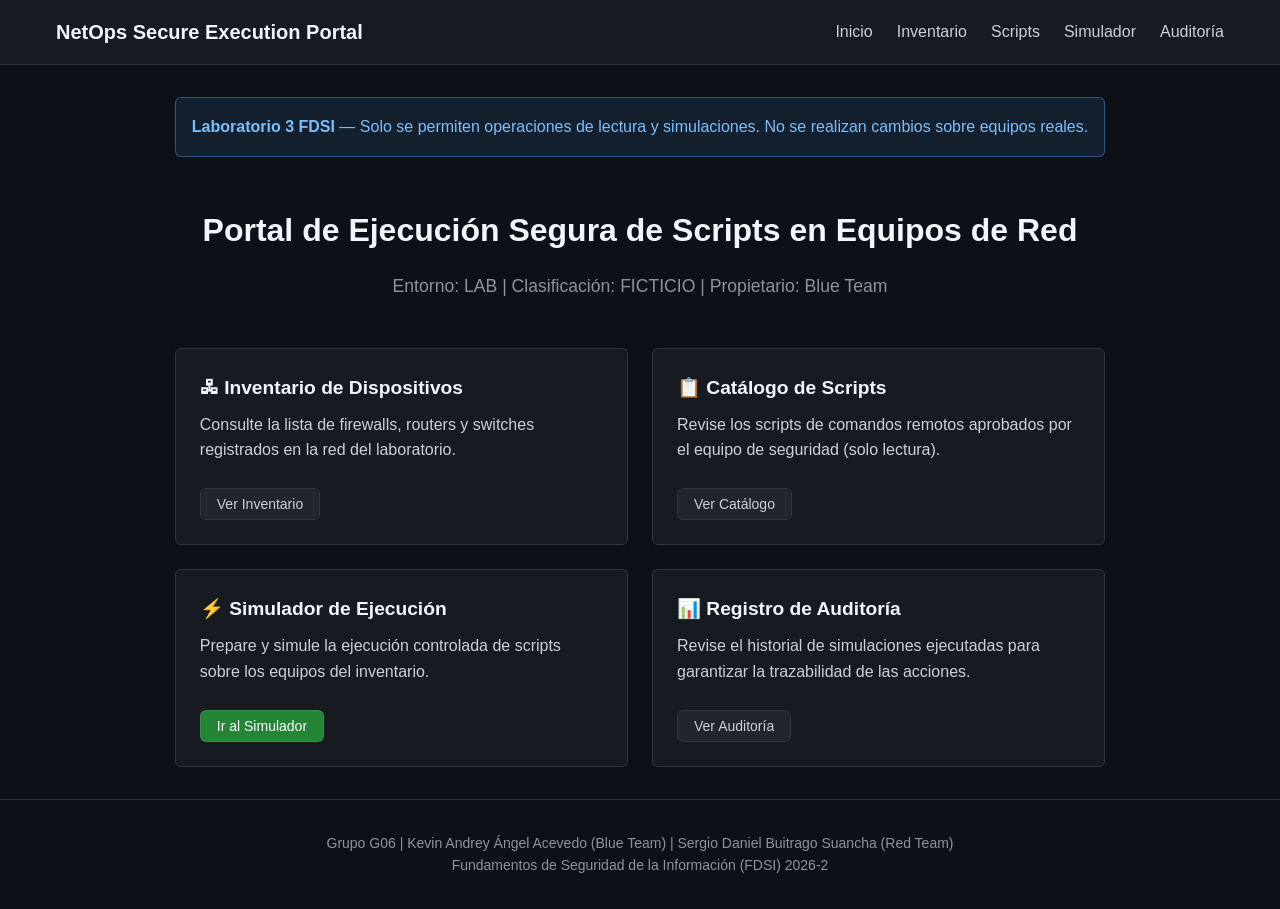
==== app/index.html @ 07216e6b "adelanto primera parte" ====
<!DOCTYPE html>
<html lang="es">
<head>
    <meta charset="utf-8">
    <meta name="viewport" content="width=device-width, initial-scale=1.0">
    <title>NetOps Secure Execution Portal</title>
    <link rel="stylesheet" href="style.css">
</head>
<body>
    <nav class="navbar">
        <div class="container" style="padding-top: 0; padding-bottom: 0;">
            <div class="navbar-brand">NetOps Secure Execution Portal</div>
            <ul class="nav-links">
                <li><a href="index.html">Inicio</a></li>
                <li><a href="public-inventory.txt">Inventario</a></li>
                <li><a href="scripts-catalog.html">Scripts</a></li>
                <li><a href="simulate.html">Simulador</a></li>
                <li><a href="audit-log.html">Auditoría</a></li>
            </ul>
        </div>
    </nav>

    <div class="container">
        <div class="alert alert-info">
            <strong>Laboratorio 3 FDSI</strong> — Solo se permiten operaciones de lectura y simulaciones. No se realizan cambios sobre equipos reales.
        </div>

        <div style="text-align: center; margin: 3rem 0;">
            <h1>Portal de Ejecución Segura de Scripts en Equipos de Red</h1>
            <p style="color: #8b949e; font-size: 1.1rem; margin-top: 1rem;">
                Entorno: LAB | Clasificación: FICTICIO | Propietario: Blue Team
            </p>
        </div>

        <div class="grid">
            <div class="card">
                <h3 class="card-title">🖧 Inventario de Dispositivos</h3>
                <p>Consulte la lista de firewalls, routers y switches registrados en la red del laboratorio.</p>
                <br>
                <a href="public-inventory.txt" class="btn">Ver Inventario</a>
            </div>

            <div class="card">
                <h3 class="card-title">📋 Catálogo de Scripts</h3>
                <p>Revise los scripts de comandos remotos aprobados por el equipo de seguridad (solo lectura).</p>
                <br>
                <a href="scripts-catalog.html" class="btn">Ver Catálogo</a>
            </div>

            <div class="card">
                <h3 class="card-title">⚡ Simulador de Ejecución</h3>
                <p>Prepare y simule la ejecución controlada de scripts sobre los equipos del inventario.</p>
                <br>
                <a href="simulate.html" class="btn btn-primary">Ir al Simulador</a>
            </div>

            <div class="card">
                <h3 class="card-title">📊 Registro de Auditoría</h3>
                <p>Revise el historial de simulaciones ejecutadas para garantizar la trazabilidad de las acciones.</p>
                <br>
                <a href="audit-log.html" class="btn">Ver Auditoría</a>
            </div>
        </div>
    </div>

    <footer>
        <div class="container" style="padding: 0;">
            <p>Grupo G06 | Kevin Andrey Ángel Acevedo (Blue Team) | Sergio Daniel Buitrago Suancha (Red Team)</p>
            <p>Fundamentos de Seguridad de la Información (FDSI) 2026-2</p>
        </div>
    </footer>
</body>
</html>
---- app/style.css ----
/* Variables de tema oscuro estilo consola */
:root {
    --bg-dark: #0d1117;
    --bg-card: #161b22;
    --text-main: #c9d1d9;
    --text-heading: #f0f6fc;
    --border-color: #30363d;
    
    --primary: #58a6ff;
    --primary-hover: #1f6feb;
    --success: #3fb950;
    --warning: #d29922;
    --danger: #f85149;
    
    --font-sans: -apple-system, BlinkMacSystemFont, "Segoe UI", Helvetica, Arial, sans-serif;
    --font-mono: ui-monospace, SFMono-Regular, "SF Mono", Menlo, Consolas, "Liberation Mono", monospace;
}

* {
    box-sizing: border-box;
    margin: 0;
    padding: 0;
}

body {
    background-color: var(--bg-dark);
    color: var(--text-main);
    font-family: var(--font-sans);
    line-height: 1.6;
    display: flex;
    flex-direction: column;
    min-height: 100vh;
}

/* Tipografía */
h1, h2, h3, h4 { color: var(--text-heading); margin-bottom: 1rem; }
a { color: var(--primary); text-decoration: none; }
a:hover { text-decoration: underline; }

/* Contenedor principal */
.container {
    max-width: 1200px;
    margin: 0 auto;
    padding: 2rem 1rem;
    flex: 1;
}

/* Navegación */
.navbar {
    background-color: var(--bg-card);
    border-bottom: 1px solid var(--border-color);
    padding: 1rem 0;
}

.navbar .container {
    display: flex;
    justify-content: space-between;
    align-items: center;
    padding: 0 1rem;
}

.navbar-brand {
    font-size: 1.25rem;
    font-weight: bold;
    color: var(--text-heading);
}

.nav-links {
    list-style: none;
    display: flex;
    gap: 1.5rem;
}

.nav-links a { color: var(--text-main); }
.nav-links a:hover { color: var(--primary); }

/* Layout Grid */
.grid {
    display: grid;
    grid-template-columns: repeat(auto-fit, minmax(300px, 1fr));
    gap: 1.5rem;
    margin-top: 2rem;
}

/* Tarjetas */
.card {
    background-color: var(--bg-card);
    border: 1px solid var(--border-color);
    border-radius: 6px;
    padding: 1.5rem;
}

.card-title {
    font-size: 1.2rem;
    margin-bottom: 0.5rem;
    display: flex;
    align-items: center;
    gap: 0.5rem;
}

/* Alertas */
.alert {
    padding: 1rem;
    border-radius: 6px;
    margin-bottom: 1.5rem;
    border: 1px solid transparent;
}
.alert-info {
    background-color: rgba(88, 166, 255, 0.1);
    border-color: rgba(88, 166, 255, 0.4);
    color: #79c0ff;
}
.alert-warning {
    background-color: rgba(210, 153, 34, 0.1);
    border-color: rgba(210, 153, 34, 0.4);
    color: #e3b341;
}
.alert-success {
    background-color: rgba(63, 185, 80, 0.1);
    border-color: rgba(63, 185, 80, 0.4);
    color: #56d364;
}

/* Botones y Formularios */
.btn {
    display: inline-block;
    padding: 5px 16px;
    font-size: 14px;
    font-weight: 500;
    line-height: 20px;
    white-space: nowrap;
    vertical-align: middle;
    cursor: pointer;
    border-radius: 6px;
    border: 1px solid var(--border-color);
    background-color: #21262d;
    color: var(--text-main);
    transition: 0.2s cubic-bezier(0.3, 0, 0.5, 1);
}
.btn:hover {
    background-color: #30363d;
    border-color: #8b949e;
}
.btn-primary {
    color: #ffffff;
    background-color: #238636;
    border-color: rgba(240, 246, 252, 0.1);
}
.btn-primary:hover {
    background-color: #2ea043;
}

.form-group {
    margin-bottom: 1rem;
}
.form-group label {
    display: block;
    margin-bottom: 0.5rem;
    font-weight: 600;
}
.form-control {
    width: 100%;
    padding: 5px 12px;
    font-size: 14px;
    line-height: 20px;
    color: var(--text-main);
    background-color: var(--bg-dark);
    border: 1px solid var(--border-color);
    border-radius: 6px;
}
.form-control:focus {
    border-color: var(--primary);
    outline: none;
    box-shadow: 0 0 0 3px rgba(88, 166, 255, 0.3);
}

/* Terminal Simulada */
.terminal-output {
    background-color: #010409;
    border: 1px solid var(--border-color);
    border-radius: 6px;
    padding: 1rem;
    font-family: var(--font-mono);
    font-size: 0.85rem;
    color: #e6edf3;
    overflow-x: auto;
    white-space: pre-wrap;
    margin-top: 1.5rem;
    display: none; /* Oculto por defecto */
}
.terminal-header {
    color: #8b949e;
    margin-bottom: 1rem;
    border-bottom: 1px dashed #30363d;
    padding-bottom: 0.5rem;
}

/* Badges */
.badge {
    display: inline-block;
    padding: 0 7px;
    font-size: 12px;
    font-weight: 500;
    line-height: 18px;
    border-radius: 2em;
    border: 1px solid transparent;
}
.badge-low { border-color: rgba(63,185,80,0.4); color: #3fb950; }
.badge-medium { border-color: rgba(210,153,34,0.4); color: #d29922; }
.badge-approved { background-color: rgba(63,185,80,0.1); color: #56d364; }
.badge-active { border-color: rgba(88,166,255,0.4); color: #58a6ff; }
.badge-standby { border-color: rgba(139,148,158,0.4); color: #8b949e; }

/* Tablas */
table {
    width: 100%;
    border-collapse: collapse;
    margin-top: 1rem;
}
th, td {
    padding: 8px 13px;
    border: 1px solid var(--border-color);
    text-align: left;
}
th {
    background-color: var(--bg-card);
    font-weight: 600;
}
tr:nth-child(even) {
    background-color: rgba(22, 27, 34, 0.5);
}
tr:hover {
    background-color: rgba(22, 27, 34, 1);
}

/* Footer */
footer {
    border-top: 1px solid var(--border-color);
    padding: 2rem 0;
    margin-top: auto;
    text-align: center;
    color: #8b949e;
    font-size: 0.875rem;
}
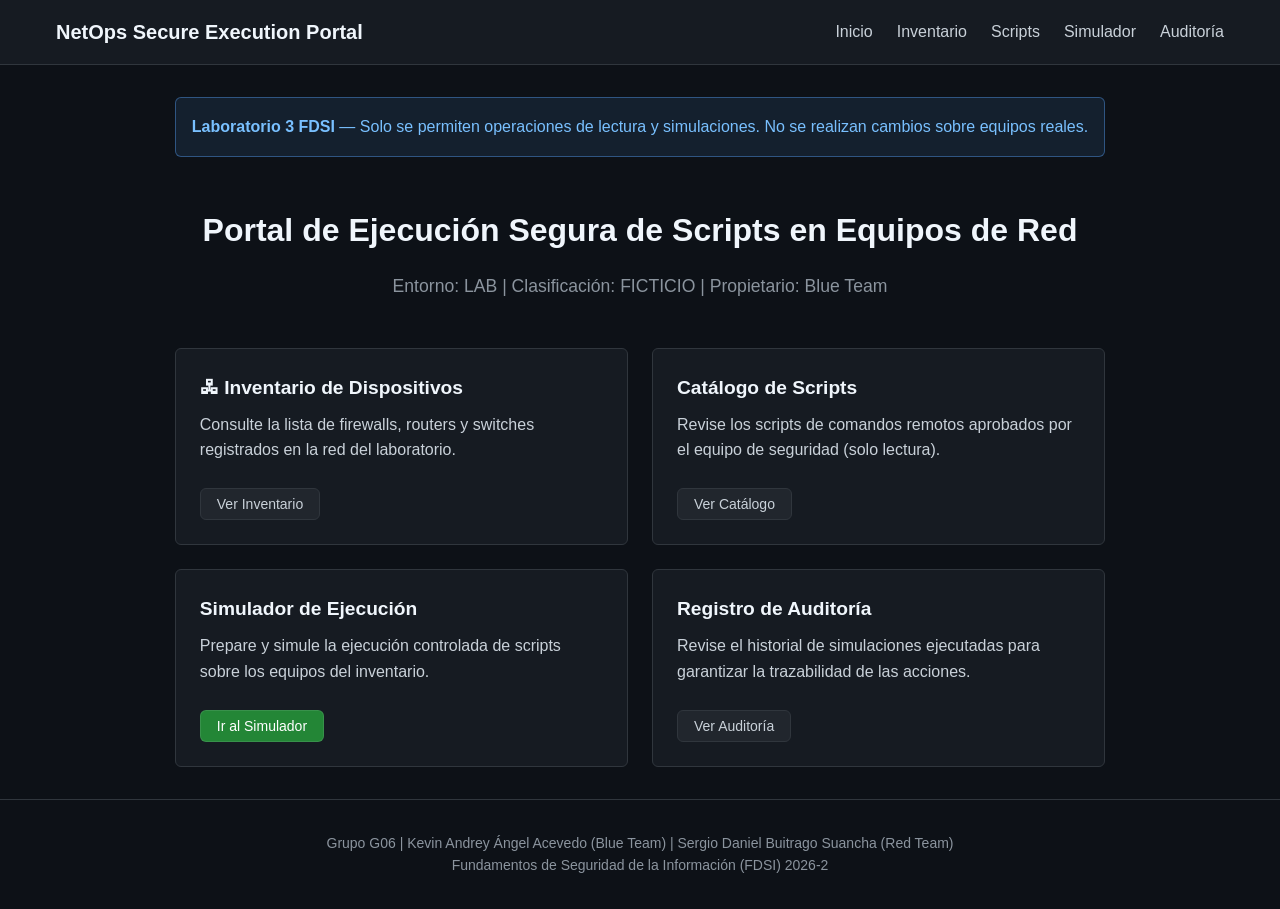
==== commit 33305886: "Update index.html" ====
--- a/app/index.html
+++ b/app/index.html
@@ -41,21 +41,21 @@
             </div>
 
             <div class="card">
-                <h3 class="card-title">📋 Catálogo de Scripts</h3>
+                <h3 class="card-title"> Catálogo de Scripts</h3>
                 <p>Revise los scripts de comandos remotos aprobados por el equipo de seguridad (solo lectura).</p>
                 <br>
                 <a href="scripts-catalog.html" class="btn">Ver Catálogo</a>
             </div>
 
             <div class="card">
-                <h3 class="card-title">⚡ Simulador de Ejecución</h3>
+                <h3 class="card-title"> Simulador de Ejecución</h3>
                 <p>Prepare y simule la ejecución controlada de scripts sobre los equipos del inventario.</p>
                 <br>
                 <a href="simulate.html" class="btn btn-primary">Ir al Simulador</a>
             </div>
 
             <div class="card">
-                <h3 class="card-title">📊 Registro de Auditoría</h3>
+                <h3 class="card-title"> Registro de Auditoría</h3>
                 <p>Revise el historial de simulaciones ejecutadas para garantizar la trazabilidad de las acciones.</p>
                 <br>
                 <a href="audit-log.html" class="btn">Ver Auditoría</a>
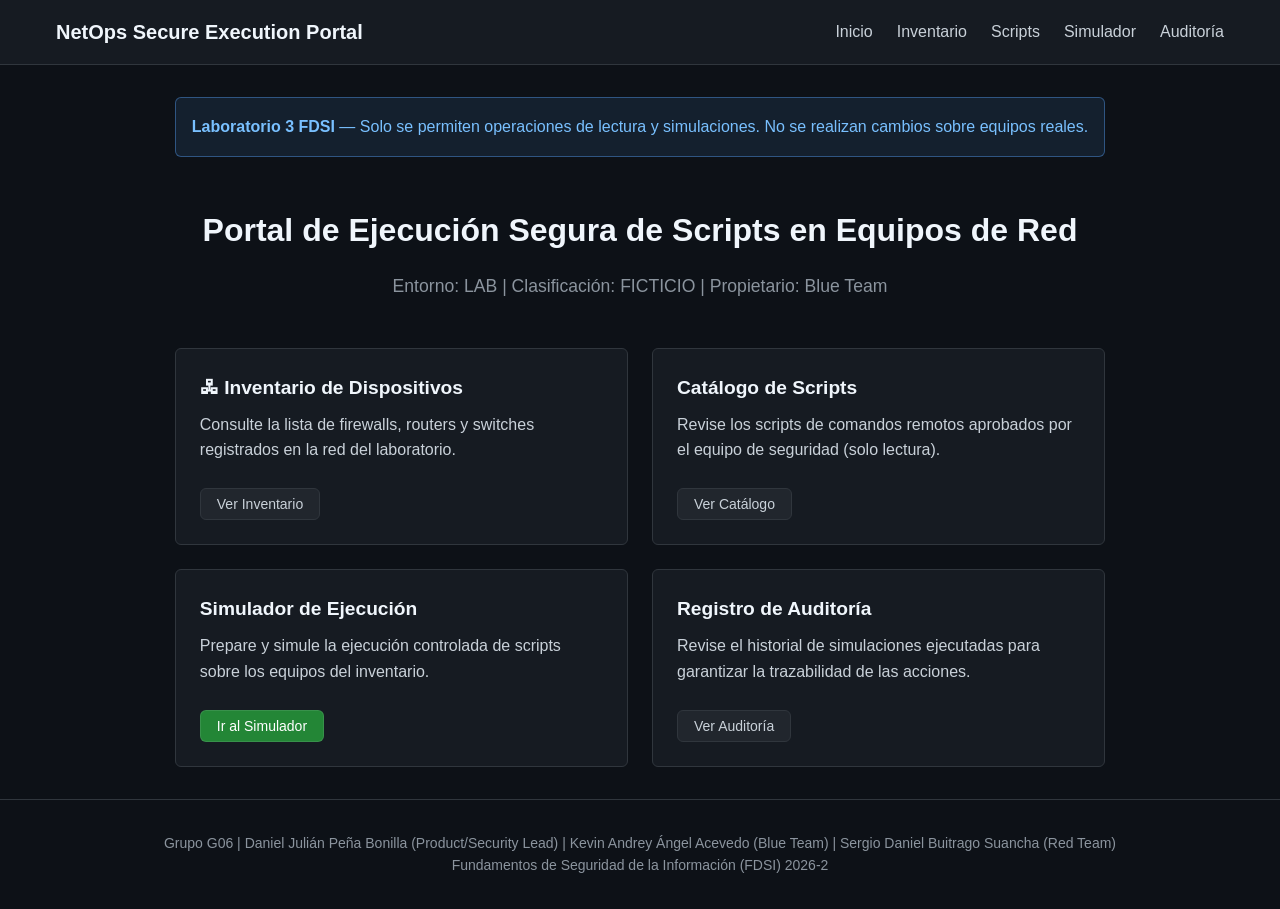
==== commit 55b12bcc: "lab3: public HTTP baseline, telemetry, hardening, retest and full documentation (version 2.1)" ====
--- a/app/index.html
+++ b/app/index.html
@@ -1,4 +1,4 @@
-<!DOCTYPE html>
+﻿<!DOCTYPE html>
 <html lang="es">
 <head>
     <meta charset="utf-8">
@@ -65,9 +65,10 @@
 
     <footer>
         <div class="container" style="padding: 0;">
-            <p>Grupo G06 | Kevin Andrey Ángel Acevedo (Blue Team) | Sergio Daniel Buitrago Suancha (Red Team)</p>
+            <p>Grupo G06 | Daniel Julián Peña Bonilla (Product/Security Lead) | Kevin Andrey Ángel Acevedo (Blue Team) | Sergio Daniel Buitrago Suancha (Red Team)</p>
             <p>Fundamentos de Seguridad de la Información (FDSI) 2026-2</p>
         </div>
     </footer>
 </body>
 </html>
+
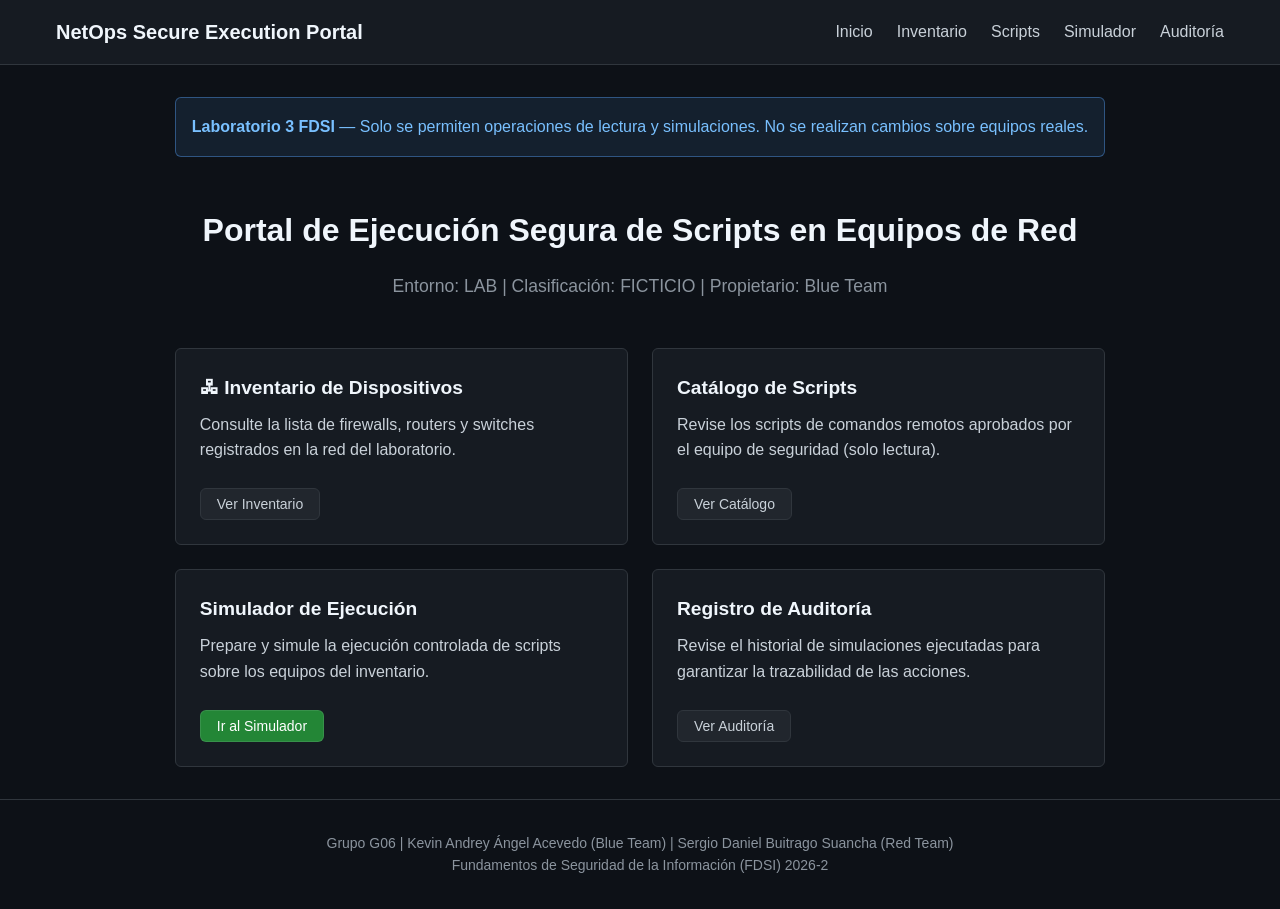
==== commit 9140822b: "Integrar kit de seguridad, workflows de CI/CD y documentacion base del laboratorio - Integrar workfl" ====
--- a/app/index.html
+++ b/app/index.html
@@ -1,4 +1,4 @@
-﻿<!DOCTYPE html>
+<!DOCTYPE html>
 <html lang="es">
 <head>
     <meta charset="utf-8">
@@ -65,10 +65,9 @@
 
     <footer>
         <div class="container" style="padding: 0;">
-            <p>Grupo G06 | Daniel Julián Peña Bonilla (Product/Security Lead) | Kevin Andrey Ángel Acevedo (Blue Team) | Sergio Daniel Buitrago Suancha (Red Team)</p>
+            <p>Grupo G06 | Kevin Andrey Ángel Acevedo (Blue Team) | Sergio Daniel Buitrago Suancha (Red Team)</p>
             <p>Fundamentos de Seguridad de la Información (FDSI) 2026-2</p>
         </div>
     </footer>
 </body>
 </html>
-
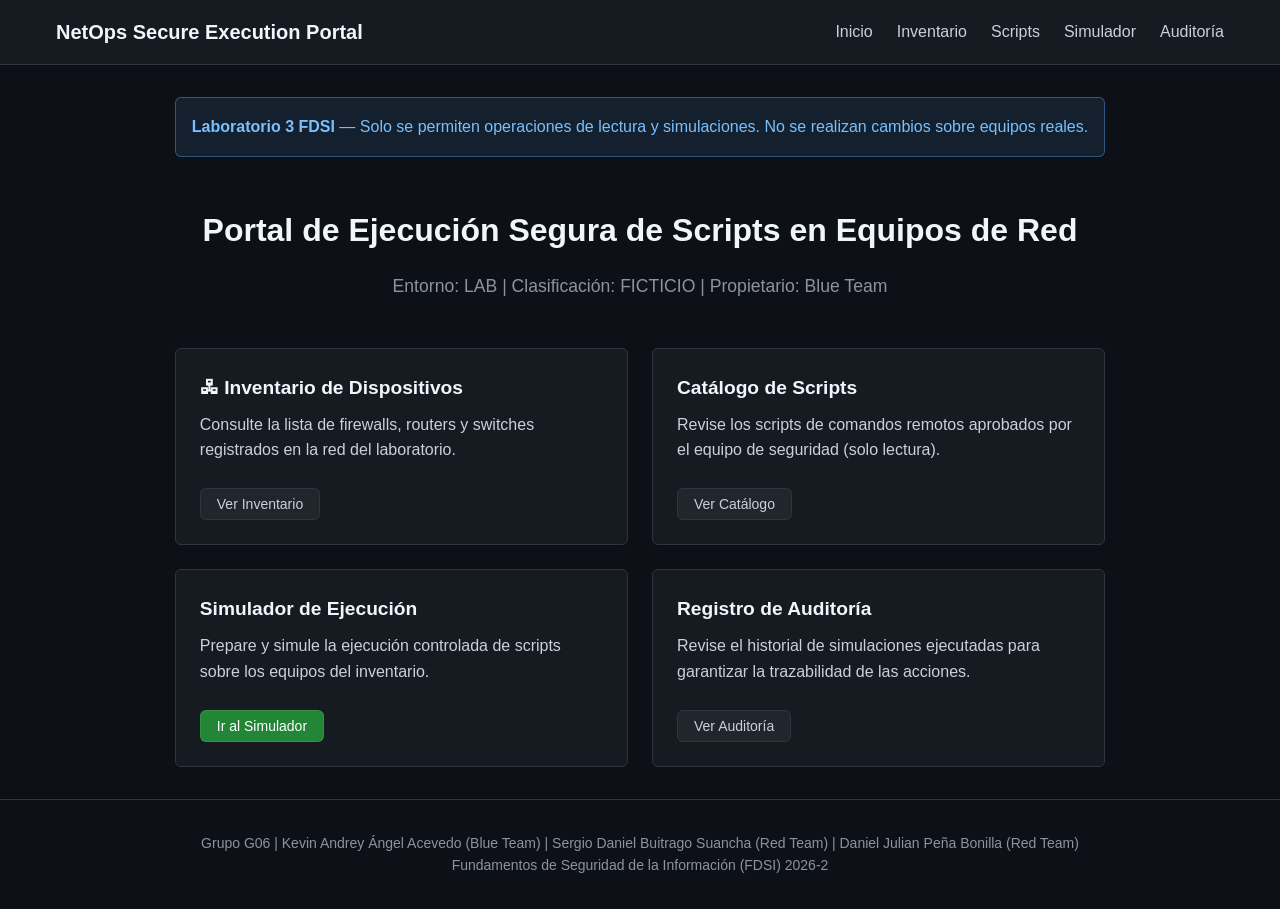
==== commit 1edb0a63: "correcion nombres" ====
--- a/app/index.html
+++ b/app/index.html
@@ -3,6 +3,9 @@
 <head>
     <meta charset="utf-8">
     <meta name="viewport" content="width=device-width, initial-scale=1.0">
+    <meta http-equiv="Content-Security-Policy" content="default-src 'self'; script-src 'self' 'unsafe-inline'; style-src 'self' 'unsafe-inline';">
+    <meta http-equiv="X-Content-Type-Options" content="nosniff">
+
     <title>NetOps Secure Execution Portal</title>
     <link rel="stylesheet" href="style.css">
 </head>
@@ -65,7 +68,7 @@
 
     <footer>
         <div class="container" style="padding: 0;">
-            <p>Grupo G06 | Kevin Andrey Ángel Acevedo (Blue Team) | Sergio Daniel Buitrago Suancha (Red Team)</p>
+            <p>Grupo G06 | Kevin Andrey Ángel Acevedo (Blue Team) | Sergio Daniel Buitrago Suancha (Red Team) | Daniel Julian Peña Bonilla (Red Team)</p>
             <p>Fundamentos de Seguridad de la Información (FDSI) 2026-2</p>
         </div>
     </footer>
